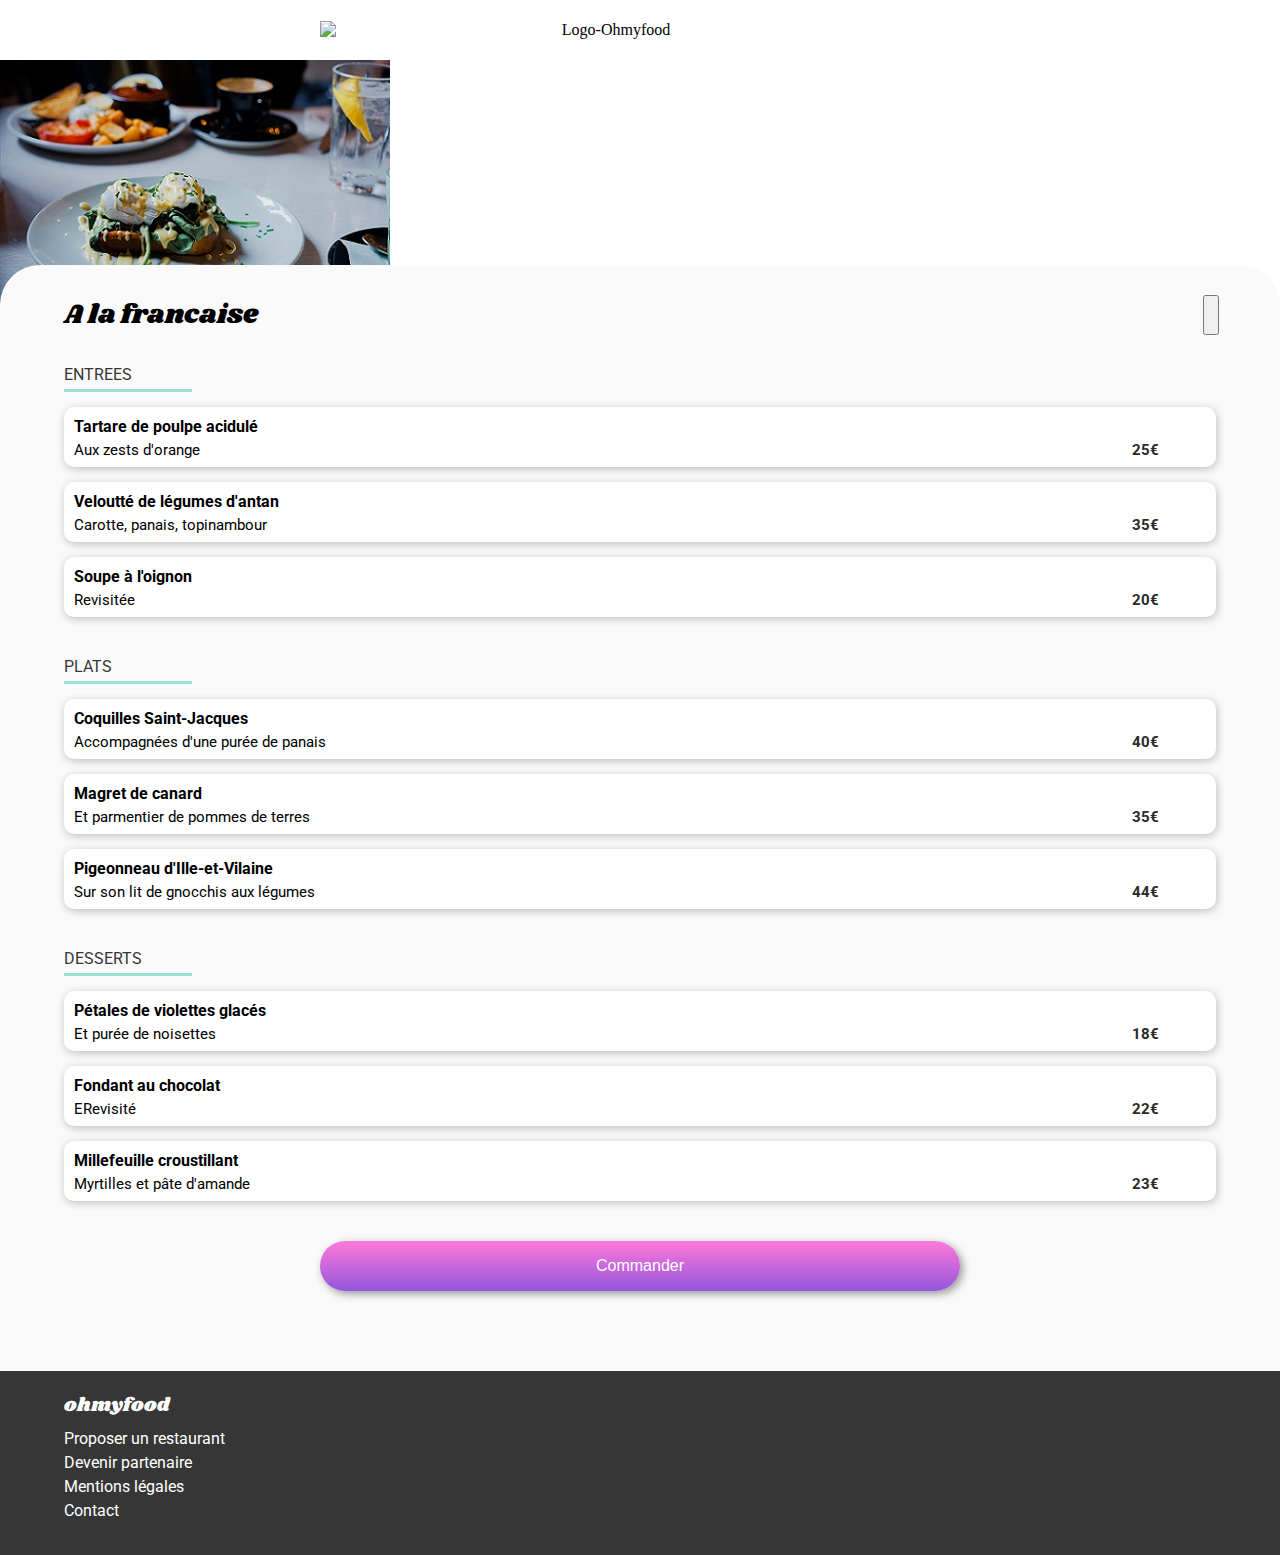
==== indexmenu1.html @ 22f4c3e4 "Fini Page menus manque animation et lien" ====
<!DOCTYPE html>
<html lang="fr">
<head>
    <meta charset="UTF-8">
    <meta name="viewport" content="width=device-width, initial-scale=1.0">
    <link rel="preconnect" href="https://fonts.gstatic.com">
    <link href="https://fonts.googleapis.com/css2?family=Roboto&family=Shrikhand&display=swap" rel="stylesheet">
    <link rel="stylesheet" href="stylemenu1.css">
    <script src="https://kit.fontawesome.com/89272632ee.js" crossorigin="anonymous"></script>
    <title>ohmyfood</title>
</head>

    <body>
        <div class="page_complete">
            <header>
                <div class="logo">
                    <i class="fas fa-arrow-left"></i>
                    <img src="images/logo/ohmyfood.png" alt="Logo-Ohmyfood">
                </div>
            </header>

            <main>
                <div class="backimg">
                    <div class="flex">
                        <h1>A la francaise</h1>
                        <button></button>
                    </div>
                </div>

                <div class="sectionmain">
                    <h2>ENTREES</h2>
                    <div class="entre">
                        <div class="content">
                            <h3>Tartare de poulpe acidulé</h3>
                            <div class="title">
                                <p>Aux zests d'orange</p>
                                <p>25€</p>
                            </div>
                        </div>

                        <div class="content">
                            <h3>Veloutté de légumes d'antan</h3>
                            <div class="title">
                                <p>Carotte, panais, topinambour</p>
                                <p>35€</p>
                            </div>
                        </div>

                        <div class="content">
                            <h3>Soupe à l'oignon</h3>
                            <div class="title">
                                <p>Revisitée</p>
                                <p>20€</p>
                            </div>
                        </div>
                    </div>

                    <h2>PLATS</h2>
                    <div class="plats">
                        <div class="content">
                            <h3>Coquilles Saint-Jacques</h3>
                            <div class="title">
                                <p>Accompagnées d'une purée de panais</p>
                                <p>40€</p>
                            </div>
                        </div>

                        <div class="content">
                            <h3>Magret de canard</h3>
                            <div class="title">
                                <p>Et parmentier de pommes de terres</p>
                                <p>35€</p>
                            </div>
                        </div>

                        <div class="content">
                            <h3>Pigeonneau d'Ille-et-Vilaine</h3>
                            <div class="title">
                                <p>Sur son lit de gnocchis aux légumes</p>
                                <p>44€</p>
                            </div>
                        </div>
                    </div>

                    <h2>DESSERTS</h2>
                    <div class="desserts">
                        <div class="content">
                            <h3>Pétales de violettes glacés</h3>
                            <div class="title">
                                <p>Et purée de noisettes</p>
                                <p>18€</p>
                            </div>
                        </div>

                        <div class="content">
                            <h3>Fondant au chocolat</h3>
                            <div class="title">
                                <p>ERevisité</p>
                                <p>22€</p>
                            </div>
                        </div>

                        <div class="content">
                            <h3>Millefeuille croustillant</h3>
                            <div class="title">
                                <p>Myrtilles et pâte d'amande</p>
                                <p>23€</p>
                            </div>
                        </div>
                    </div>
                    
                    <button class="button">Commander</button>
                </div>
            </main>

            <footer>
                <div class="foot">
                    <h2>ohmyfood</h2>
                    <p><i class="fas fa-utensils"></i>Proposer un restaurant</p>
                    <p><i class="fas fa-hands-helping"></i>Devenir partenaire</p>
                    <p>Mentions légales</p>
                    <p>Contact</p>
                </div>
            </footer>
        </div>
    </body>
</html>
---- stylemenu1.css ----
/*! minireset.css v0.0.6 | MIT License | github.com/jgthms/minireset.css */
html, body, p, ol, ul, li, dl, dt, dd, blockquote, figure, fieldset, legend, textarea, pre, iframe, hr, h1, h2, h3, h4, h5, h6 {
  margin: 0;
  padding: 0;
}

h1, h2, h3, h4, h5, h6 {
  font-size: 100%;
  font-weight: normal;
}

ul {
  list-style: none;
}

button, input, select, textarea {
  margin: 0;
}

html {
  box-sizing: border-box;
}

*, *::before, *::after {
  box-sizing: inherit;
}

img, video {
  height: auto;
  max-width: 100%;
}

iframe {
  border: 0;
}

table {
  border-collapse: collapse;
  border-spacing: 0;
}

td, th {
  padding: 0;
}

td:not([align]), th:not([align]) {
  text-align: left;
}

.page_complete {
  width: 100%;
  margin: auto;
}

body p, h2, h3 {
  font-family: "Roboto", sans-serif;
}

/* HEADER */
header .logo {
  width: 100%;
  text-align: center;
  display: flex;
  align-items: center;
  height: 60px;
}

header img {
  width: 45%;
}

header i {
  width: 20%;
}

header .fa-arrow-left {
  display: flex;
  margin-left: 5%;
  color: #363636;
  font-size: 1.2em;
}

/* MAIN */
main .backimg {
  background-image: url("images/restaurants/restaurantmenu1/restaurant1.jpg");
  background-repeat: no-repeat;
  height: 305px;
  position: relative;
}

main .backimg .flex h1 {
  font-size: 1.7em;
  font-family: "Shrikhand", cursive;
}

main .flex {
  display: flex;
  justify-content: space-between;
  padding-top: 30px;
  position: absolute;
  bottom: 0px;
  width: 100%;
  background: #fafafa;
  border-radius: 40px 40px 0 0;
  padding-left: 5%;
  padding-bottom: 30px;
}

main .flex button {
  margin-right: 5%;
}

main .sectionmain {
  background: #fafafa;
  width: 100%;
}

main .sectionmain h1 {
  margin-left: 5%;
}

main .sectionmain h2 {
  margin-left: 5%;
  border-bottom: 3px solid #99E2D0;
  color: #363636;
  margin-bottom: 15px;
  padding-bottom: 5px;
  width: 10%;
  font-size: 1em;
}

main .sectionmain .entre {
  margin-bottom: 40px;
}

main .sectionmain .plats {
  margin-bottom: 40px;
}

main .content h3 {
  font-weight: bold;
  padding-top: 10px;
  padding-left: 10px;
  font-size: 1em;
}

main .content p:last-of-type {
  color: #2b2b2b;
  font-weight: bold;
  margin-right: 5%;
}

main .content {
  background: white;
  border-radius: 10px;
  width: 90%;
  margin-left: 5%;
  margin-bottom: 15px;
  box-shadow: 1px 2px 8px #bdbdbd;
  height: 60px;
}

main .title {
  display: flex;
  justify-content: space-between;
  padding-left: 10px;
  padding-top: 5px;
  font-size: 0.95em;
}

main .sectionmain .button {
  font-size: 1em;
  height: 50px;
  width: 50%;
  border: none;
  border-radius: 30px;
  background: linear-gradient(#FF79DA, #9356DC);
  color: white;
  box-shadow: 3px 3px 8px #999999;
  margin-left: 25%;
  margin-top: 25px;
  margin-bottom: 80px;
}

/* FOOTER */
footer .foot {
  background: #363636;
  padding-left: 5%;
  color: white;
  padding-bottom: 30px;
  padding-top: 20px;
}

footer .foot h2 {
  font-family: "Shrikhand", cursive;
  font-size: 1.2em;
  padding-bottom: 10px;
}

footer i {
  width: 22px;
  font-size: 0.9em;
}

footer p {
  padding-bottom: 5px;
  font-size: 1em;
}

/*# sourceMappingURL=stylemenu1.css.map */
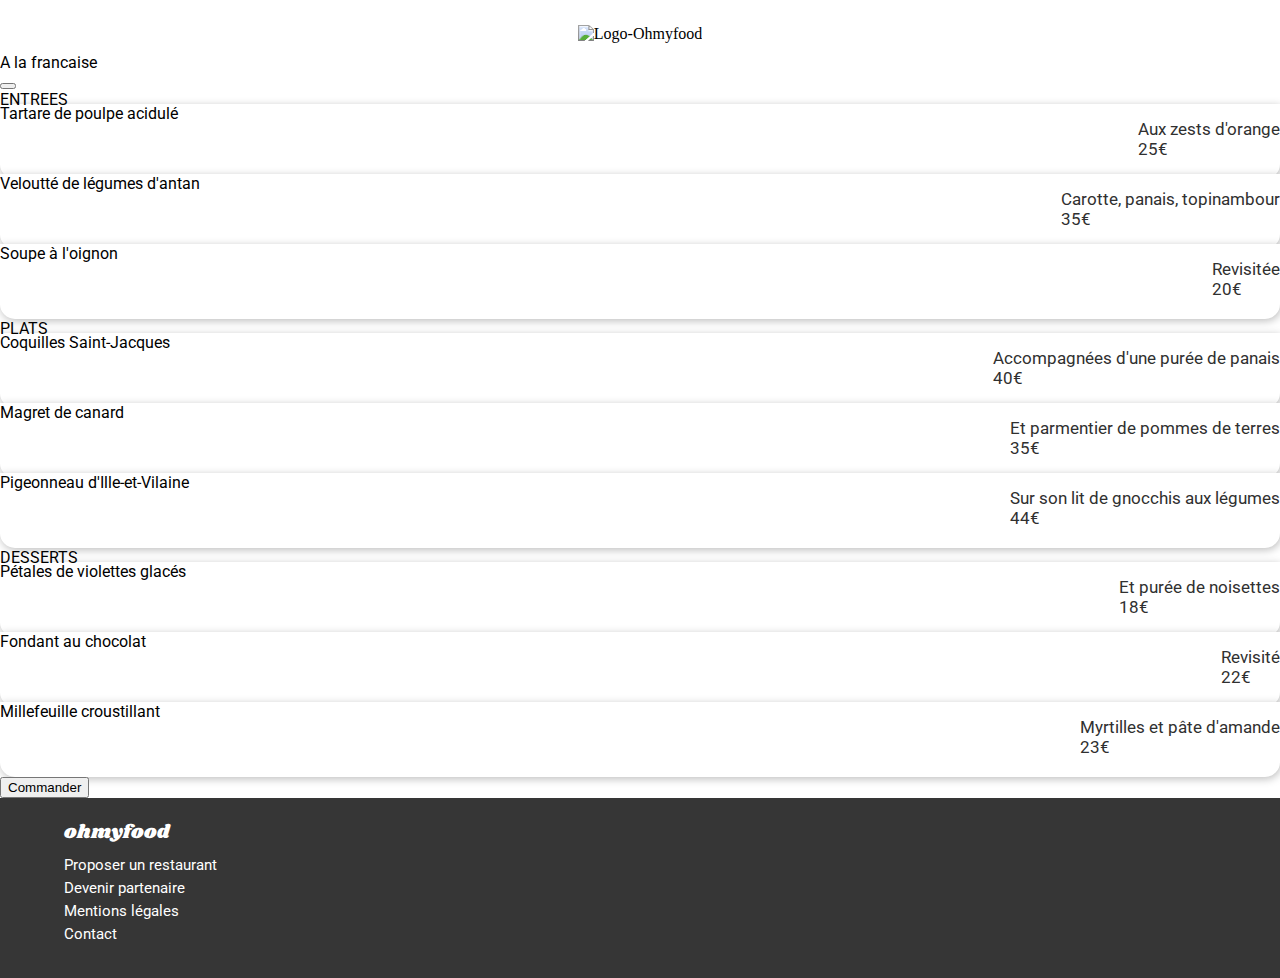
==== commit a3ca48a9: "Footer remise en place sur footmenu" ====
--- a/indexmenu1.html
+++ b/indexmenu1.html
@@ -5,7 +5,7 @@
     <meta name="viewport" content="width=device-width, initial-scale=1.0">
     <link rel="preconnect" href="https://fonts.gstatic.com">
     <link href="https://fonts.googleapis.com/css2?family=Roboto&family=Shrikhand&display=swap" rel="stylesheet">
-    <link rel="stylesheet" href="stylemenu1.css">
+    <link rel="stylesheet" href="style.css">
     <script src="https://kit.fontawesome.com/89272632ee.js" crossorigin="anonymous"></script>
     <title>ohmyfood</title>
 </head>
@@ -14,20 +14,20 @@
         <div class="page_complete">
             <header>
                 <div class="logo">
-                    <i class="fas fa-arrow-left"></i>
+                    <a href="index.html"><i class="fas fa-arrow-left"></i></a>
                     <img src="images/logo/ohmyfood.png" alt="Logo-Ohmyfood">
                 </div>
             </header>
 
-            <main>
-                <div class="backimg">
+            <main class="menu">
+                <div class="backimg menu1">
                     <div class="flex">
                         <h1>A la francaise</h1>
                         <button></button>
                     </div>
                 </div>
 
-                <div class="sectionmain">
+                <div>
                     <h2>ENTREES</h2>
                     <div class="entre">
                         <div class="content">
@@ -95,7 +95,7 @@
                         <div class="content">
                             <h3>Fondant au chocolat</h3>
                             <div class="title">
-                                <p>ERevisité</p>
+                                <p>Revisité</p>
                                 <p>22€</p>
                             </div>
                         </div>
@@ -116,10 +116,10 @@
             <footer>
                 <div class="foot">
                     <h2>ohmyfood</h2>
-                    <p><i class="fas fa-utensils"></i>Proposer un restaurant</p>
-                    <p><i class="fas fa-hands-helping"></i>Devenir partenaire</p>
-                    <p>Mentions légales</p>
-                    <p>Contact</p>
+                    <a><i class="fas fa-utensils"></i>Proposer un restaurant</a>
+                    <a><i class="fas fa-hands-helping"></i>Devenir partenaire</a>
+                    <a>Mentions légales</a>
+                    <a href="mailto:service-client@gmail.com">Contact</a>
                 </div>
             </footer>
         </div>
--- a/style.css
+++ b/style.css
@@ -0,0 +1,299 @@
+/*! minireset.css v0.0.6 | MIT License | github.com/jgthms/minireset.css */
+html, body, p, ol, ul, li, dl, dt, dd, blockquote, figure, fieldset, legend, textarea, pre, iframe, hr, h1, h2, h3, h4, h5, h6 {
+  margin: 0;
+  padding: 0;
+}
+
+h1, h2, h3, h4, h5, h6 {
+  font-size: 100%;
+  font-weight: normal;
+}
+
+ul {
+  list-style: none;
+}
+
+button, input, select, textarea {
+  margin: 0;
+}
+
+html {
+  box-sizing: border-box;
+}
+
+*, *::before, *::after {
+  box-sizing: inherit;
+}
+
+img, video {
+  height: auto;
+  max-width: 100%;
+}
+
+iframe {
+  border: 0;
+}
+
+table {
+  border-collapse: collapse;
+  border-spacing: 0;
+}
+
+td, th {
+  padding: 0;
+}
+
+td:not([align]), th:not([align]) {
+  text-align: left;
+}
+
+.page_complete {
+  width: 100%;
+  margin: auto;
+}
+
+body h1, h2, h3, p, a, .cercle {
+  font-family: "Roboto", sans-serif;
+}
+
+/* HEADER */
+header .logo {
+  width: 100%;
+  text-align: center;
+}
+header .logo img {
+  width: 45%;
+  padding-top: 25px;
+  padding-bottom: 10px;
+}
+
+header .localisation {
+  display: flex;
+  background: #e8e8e8;
+  padding-top: 12px;
+  padding-bottom: 10px;
+  box-shadow: 0px -1px 4px #bdbdbd;
+  color: #2b2b2b;
+  font-size: 1em;
+  padding-left: 27%;
+  font-weight: bold;
+}
+
+header .fa-map-marker-alt {
+  margin-right: 15px;
+}
+
+header .reserv {
+  height: auto;
+  text-align: center;
+  padding-top: 30px;
+  background: #f5f5f5;
+}
+header .reserv h2 {
+  margin-bottom: 10px;
+  font-size: 1.5em;
+  font-weight: bold;
+  width: 70%;
+  margin-left: 15%;
+}
+header .reserv p {
+  margin-bottom: 30px;
+  font-size: 1.2em;
+  color: #4f4f4f;
+}
+header .reserv button {
+  font-size: 1em;
+  height: 50px;
+  width: 60%;
+  border: none;
+  border-radius: 30px;
+  background: linear-gradient(#FF79DA, #9356DC);
+  color: white;
+  box-shadow: 3px 3px 8px #999999;
+  margin-bottom: 50px;
+}
+
+header .reserv button:hover {
+  box-shadow: 4px 4px 8px #212121;
+  background: linear-gradient(rgba(255, 121, 218, 0.9), rgba(147, 86, 220, 0.9));
+}
+
+/* MAIN SECTIONHEAD */
+main .sectionhead {
+  height: 380px;
+  margin-top: 40px;
+  display: flex;
+  flex-direction: column;
+}
+main .sectionhead h3 {
+  margin-left: 5%;
+  font-size: 1.5em;
+  font-weight: bold;
+  margin-bottom: 30px;
+}
+main .sectionhead .button {
+  display: flex;
+  height: 70px;
+  width: 90%;
+  margin-left: 5%;
+  margin-bottom: 25px;
+  border-radius: 20px;
+  font-weight: bold;
+  background: #f5f5f5;
+  box-shadow: 2px 2px 8px #bdbdbd;
+  align-items: center;
+  position: relative;
+}
+main .sectionhead .cercle {
+  background: #9356dc;
+  height: 25px;
+  width: 25px;
+  border-radius: 100px;
+  display: flex;
+  justify-content: center;
+  align-items: center;
+  color: #fff;
+  font-weight: normal;
+  font-size: 0.9em;
+  position: absolute;
+  left: -12px;
+}
+
+main .sectionhead .button:hover {
+  background-color: #f5daf3;
+  color: #9356dc;
+}
+main .sectionhead .button:hover .para p {
+  color: black;
+}
+
+main .sectionhead .active {
+  background-color: #f5daf3;
+  color: #9356dc;
+}
+main .sectionhead .active .para p {
+  color: black;
+}
+
+main .sectionhead .fa-mobile-alt {
+  margin-right: 26px;
+  font-size: 1.2em;
+  margin-left: 30px;
+}
+
+main .sectionhead .fa-list-ul {
+  margin-right: 19px;
+  font-size: 1.1em;
+  margin-left: 30px;
+}
+
+main .sectionhead .fa-store {
+  margin-right: 19px;
+  font-size: 1em;
+  margin-left: 30px;
+}
+
+/* MAIN RESTAURANTS */
+main .new {
+  background: #99E2D0;
+  width: 25%;
+  height: 12%;
+  text-align: center;
+  padding-top: 6px;
+  position: absolute;
+  top: 0;
+  right: 0;
+  margin-top: 12px;
+  margin-right: 12px;
+  border-radius: 3px;
+}
+main .new p {
+  color: #288051;
+  font-weight: bold;
+  font-size: 0.9em;
+}
+
+main .restaurants {
+  background: #f2f2f2;
+  padding-bottom: 40px;
+  height: auto;
+}
+main .restaurants h2 {
+  font-size: 1.5em;
+  font-weight: bold;
+  padding-top: 45px;
+  margin-bottom: 20px;
+  margin-left: 5%;
+}
+
+main .restaurant {
+  width: 90%;
+  margin-left: 5%;
+  margin-bottom: 20px;
+  position: relative;
+}
+main .restaurant a {
+  text-decoration: none;
+  color: inherit;
+}
+main .restaurant img {
+  border-radius: 15px 15px 0 0;
+}
+
+main .content {
+  display: flex;
+  background: white;
+  height: 75px;
+  justify-content: space-between;
+  border-radius: 0 0 15px 15px;
+  margin-top: -5px;
+  box-shadow: 1px 2px 8px #bdbdbd;
+}
+main .content button {
+  margin-right: 20px;
+}
+
+main .title {
+  margin-left: 15px;
+  padding-top: 15px;
+}
+main .title h3 {
+  font-weight: bold;
+  font-size: 1.1em;
+  padding-bottom: 5px;
+}
+main .title p {
+  font-size: 1.05em;
+  color: #303030;
+}
+
+/* FOOTER */
+footer .foot {
+  background: #363636;
+  padding-left: 5%;
+  color: white;
+  padding-bottom: 30px;
+  padding-top: 20px;
+  display: flex;
+  flex-direction: column;
+}
+footer .foot h2 {
+  font-family: "Shrikhand", cursive;
+  font-size: 1.2em;
+  padding-bottom: 10px;
+}
+footer .foot a:last-of-type {
+  color: white;
+  text-decoration: none;
+}
+
+footer a {
+  padding-bottom: 5px;
+  font-size: 0.95em;
+}
+footer a i {
+  width: 22px;
+  font-size: 0.9em;
+}
+
+/*# sourceMappingURL=style.css.map */
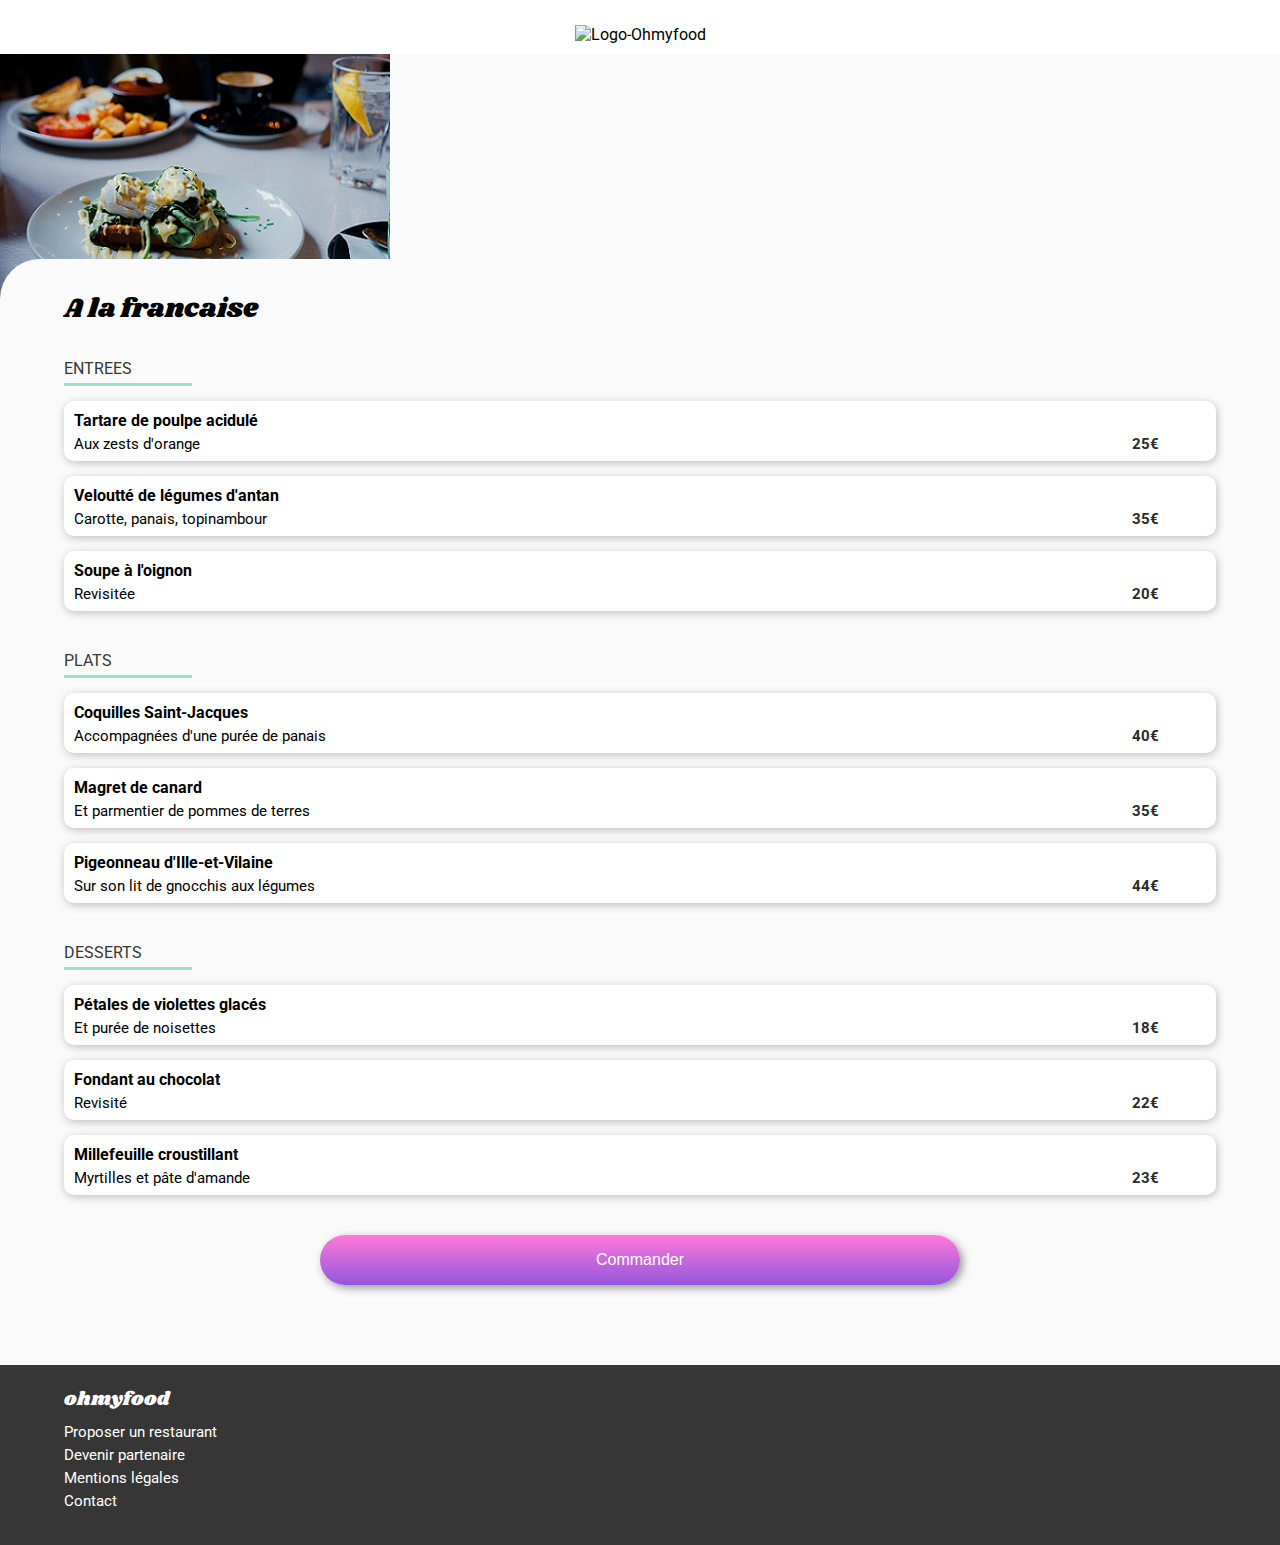
==== commit 16541d2f: "Ajout et placement du couer voir pr animation" ====
--- a/indexmenu1.html
+++ b/indexmenu1.html
@@ -23,7 +23,7 @@
                 <div class="backimg menu1">
                     <div class="flex">
                         <h1>A la francaise</h1>
-                        <button></button>
+                        <div class="coeur"><i class="far fa-heart"></i></div>
                     </div>
                 </div>
 
--- a/style.css
+++ b/style.css
@@ -47,16 +47,156 @@
   text-align: left;
 }
 
+body {
+  font-family: "Roboto", sans-serif;
+}
+
 .page_complete {
   width: 100%;
   margin: auto;
 }
 
-body h1, h2, h3, p, a, .cercle {
-  font-family: "Roboto", sans-serif;
+.loader {
+  position: fixed;
+  top: 0;
+  left: 0;
+  width: 100%;
+  height: 100%;
+  background-color: white;
+  z-index: 10;
+  animation: loader 3s forwards;
+}
+@keyframes loader {
+  0% {
+    visibility: visible;
+  }
+  100% {
+    visibility: hidden;
+  }
+}
+.loader .circle-50 {
+  border-top: 10px solid #9356DC;
+  border-bottom: 10px solid #FF79DA;
+  border-left: 10px solid #99E2D0;
+  border-right: 10px solid #99E2D0;
+  width: 50px;
+  height: 50px;
+  border-radius: 50%;
+  animation: spin 1s linear infinite;
+  margin: auto;
+  position: absolute;
+  top: 0;
+  bottom: 0;
+  right: 0;
+  left: 0;
+}
+.loader .circle-90 {
+  border-top: 10px solid #9356DC;
+  border-bottom: 10px solid #FF79DA;
+  border-left: 10px solid #99E2D0;
+  border-right: 10px solid #99E2D0;
+  width: 90px;
+  height: 90px;
+  border-radius: 50%;
+  animation: spin 1.5s linear infinite;
+  margin: auto;
+  position: absolute;
+  top: 0;
+  bottom: 0;
+  right: 0;
+  left: 0;
+}
+.loader .circle-130 {
+  border-top: 10px solid #9356DC;
+  border-bottom: 10px solid #FF79DA;
+  border-left: 10px solid #99E2D0;
+  border-right: 10px solid #99E2D0;
+  width: 130px;
+  height: 130px;
+  border-radius: 50%;
+  animation: spin 2s linear infinite;
+  margin: auto;
+  position: absolute;
+  top: 0;
+  bottom: 0;
+  right: 0;
+  left: 0;
+}
+@keyframes spin {
+  0% {
+    transform: rotate(0deg);
+  }
+  100% {
+    transform: rotate(360deg);
+  }
+}
+.loader .chargement {
+  width: 210px;
+  height: 0px;
+  padding-top: 180px;
+  margin: auto;
+  position: absolute;
+  top: 0;
+  bottom: 0;
+  right: 0;
+  left: 0;
+}
+.loader .lettre {
+  font-size: 25px;
+  color: #FF79DA;
+  -webkit-animation: flash 1.2s linear infinite;
+  -o-animation: flash 1.2s linear infinite;
+  animation: flash 1.2s linear infinite;
+}
+@keyframes flash {
+  0% {
+    color: #9356DC;
+    text-shadow: 0 0 7px #9356DC;
+  }
+  90% {
+    color: #FF79DA;
+    text-shadow: none;
+  }
+  100% {
+    color: #9356DC;
+    text-shadow: 0 0 7 #9356DC;
+  }
+}
+.loader .lettre:nth-child(1) {
+  animation-delay: 100ms;
+}
+.loader .lettre:nth-child(2) {
+  animation-delay: 200ms;
+}
+.loader .lettre:nth-child(3) {
+  animation-delay: 300ms;
+}
+.loader .lettre:nth-child(4) {
+  animation-delay: 400ms;
+}
+.loader .lettre:nth-child(5) {
+  animation-delay: 500ms;
+}
+.loader .lettre:nth-child(6) {
+  animation-delay: 600ms;
+}
+.loader .lettre:nth-child(7) {
+  animation-delay: 700ms;
+}
+.loader .lettre:nth-child(8) {
+  animation-delay: 800ms;
+}
+.loader .lettre:nth-child(9) {
+  animation-delay: 900ms;
+}
+.loader .lettre:nth-child(10) {
+  animation-delay: 1000ms;
 }
 
 /* HEADER */
+header {
+  position: relative;
+}
 header .logo {
   width: 100%;
   text-align: center;
@@ -66,7 +206,13 @@
   padding-top: 25px;
   padding-bottom: 10px;
 }
-
+header a {
+  position: absolute;
+  left: 5%;
+  top: 25px;
+  color: #363636;
+  font-size: 1.2em;
+}
 header .localisation {
   display: flex;
   background: #e8e8e8;
@@ -112,13 +258,11 @@
   box-shadow: 3px 3px 8px #999999;
   margin-bottom: 50px;
 }
-
 header .reserv button:hover {
   box-shadow: 4px 4px 8px #212121;
   background: linear-gradient(rgba(255, 121, 218, 0.9), rgba(147, 86, 220, 0.9));
 }
 
-/* MAIN SECTIONHEAD */
 main .sectionhead {
   height: 380px;
   margin-top: 40px;
@@ -194,25 +338,6 @@
 }
 
 /* MAIN RESTAURANTS */
-main .new {
-  background: #99E2D0;
-  width: 25%;
-  height: 12%;
-  text-align: center;
-  padding-top: 6px;
-  position: absolute;
-  top: 0;
-  right: 0;
-  margin-top: 12px;
-  margin-right: 12px;
-  border-radius: 3px;
-}
-main .new p {
-  color: #288051;
-  font-weight: bold;
-  font-size: 0.9em;
-}
-
 main .restaurants {
   background: #f2f2f2;
   padding-bottom: 40px;
@@ -239,8 +364,7 @@
 main .restaurant img {
   border-radius: 15px 15px 0 0;
 }
-
-main .content {
+main .restaurant .content {
   display: flex;
   background: white;
   height: 75px;
@@ -249,22 +373,141 @@
   margin-top: -5px;
   box-shadow: 1px 2px 8px #bdbdbd;
 }
-main .content button {
-  margin-right: 20px;
-}
-
-main .title {
+main .restaurant .content .coeur {
+  margin-top: 5px;
+  margin-right: 30px;
+  font-size: 1.6em;
+  margin-top: 20px;
+}
+main .restaurant .content .title {
   margin-left: 15px;
   padding-top: 15px;
 }
-main .title h3 {
+main .restaurant .content .title h3 {
   font-weight: bold;
   font-size: 1.1em;
   padding-bottom: 5px;
 }
-main .title p {
+main .restaurant .content .title p {
   font-size: 1.05em;
   color: #303030;
+}
+main .restaurant .new {
+  background: #99E2D0;
+  width: 25%;
+  height: 12%;
+  text-align: center;
+  padding-top: 6px;
+  position: absolute;
+  top: 0;
+  right: 0;
+  margin-top: 12px;
+  margin-right: 12px;
+  border-radius: 3px;
+}
+main .restaurant .new p {
+  color: #288051;
+  font-weight: bold;
+  font-size: 0.9em;
+}
+
+/* MENU */
+.menu {
+  background: #fafafa;
+}
+.menu .backimg {
+  background-repeat: no-repeat;
+  height: 305px;
+  position: relative;
+}
+.menu .backimg.menu1 {
+  background-image: url("images/restaurants/restaurantmenu1/restaurant1.jpg");
+}
+.menu .backimg.menu2 {
+  background-image: url("images/restaurants/restaurantmenu2/restaurant1.jpg");
+}
+.menu .backimg.menu3 {
+  background-image: url("images/restaurants/restaurantmenu3/restaurant1.jpg");
+}
+.menu .backimg.menu4 {
+  background-image: url("images/restaurants/restaurantmenu4/restaurant1.jpg");
+}
+.menu .backimg .flex {
+  display: flex;
+  justify-content: space-between;
+  padding-top: 30px;
+  position: absolute;
+  bottom: 0px;
+  width: 100%;
+  background: #fafafa;
+  border-radius: 40px 40px 0 0;
+  padding-left: 5%;
+  padding-bottom: 30px;
+}
+.menu .backimg h1 {
+  font-size: 1.7em;
+  font-family: "Shrikhand", cursive;
+}
+.menu .backimg .coeur {
+  margin-top: 5px;
+  margin-right: 30px;
+  font-size: 1.6em;
+}
+.menu h2 {
+  margin-left: 5%;
+  border-bottom: 3px solid #99E2D0;
+  color: #363636;
+  margin-bottom: 15px;
+  padding-bottom: 5px;
+  width: 10%;
+  font-size: 1em;
+}
+.menu .entre, .menu .plats {
+  margin-bottom: 40px;
+}
+.menu .button {
+  font-size: 1em;
+  height: 50px;
+  width: 50%;
+  border: none;
+  border-radius: 30px;
+  background: linear-gradient(#FF79DA, #9356DC);
+  color: white;
+  box-shadow: 3px 3px 8px #999999;
+  margin-left: 25%;
+  margin-top: 25px;
+  margin-bottom: 80px;
+}
+.menu .button:hover {
+  box-shadow: 4px 4px 8px #212121;
+  background: linear-gradient(rgba(255, 121, 218, 0.9), rgba(147, 86, 220, 0.9));
+}
+.menu .content {
+  background: white;
+  border-radius: 10px;
+  width: 90%;
+  margin-left: 5%;
+  margin-bottom: 15px;
+  box-shadow: 1px 2px 8px #bdbdbd;
+  height: 60px;
+}
+.menu .content h3 {
+  font-weight: bold;
+  padding-top: 10px;
+  padding-left: 10px;
+  font-size: 1em;
+}
+.menu .content .title {
+  display: flex;
+  justify-content: space-between;
+  padding-left: 10px;
+  padding-top: 5px;
+  font-size: 0.95em;
+}
+.menu .content p:last-of-type {
+  color: #2b2b2b;
+  font-weight: bold;
+  margin-right: 5%;
 }
 
 /* FOOTER */
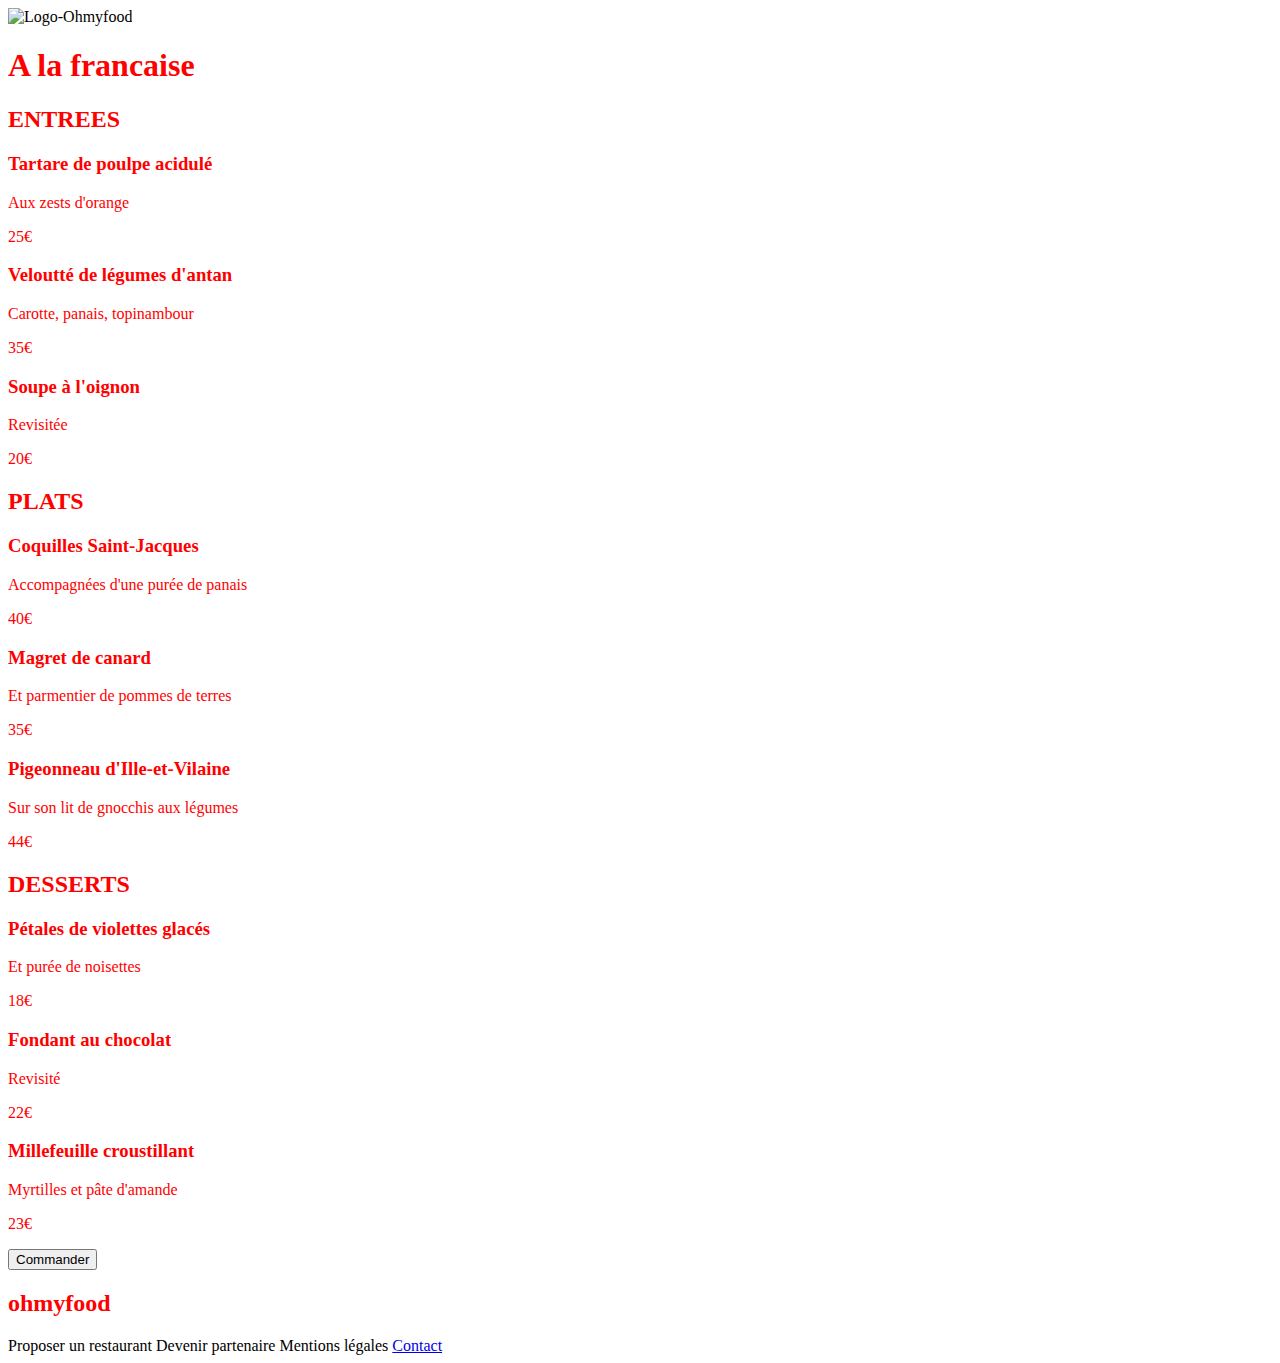
==== commit d2d90dab: "Pret pr responsiv desktop" ====
--- a/indexmenu1.html
+++ b/indexmenu1.html
@@ -5,7 +5,8 @@
     <meta name="viewport" content="width=device-width, initial-scale=1.0">
     <link rel="preconnect" href="https://fonts.gstatic.com">
     <link href="https://fonts.googleapis.com/css2?family=Roboto&family=Shrikhand&display=swap" rel="stylesheet">
-    <link rel="stylesheet" href="style.css">
+    <link rel="stylesheet" media="all and (max-width: 767px)" href="style.css">
+    <link rel="stylesheet" media="all and (min-width: 768px)" href="styledesktop.css" />
     <script src="https://kit.fontawesome.com/89272632ee.js" crossorigin="anonymous"></script>
     <title>ohmyfood</title>
 </head>
@@ -29,82 +30,111 @@
 
                 <div>
                     <h2>ENTREES</h2>
-                    <div class="entre">
-                        <div class="content">
-                            <h3>Tartare de poulpe acidulé</h3>
-                            <div class="title">
-                                <p>Aux zests d'orange</p>
-                                <p>25€</p>
+                    <div class="for">
+                        <div class="entre">
+                            <div class="content anim">
+                                <div class="flex-grow-1">
+                                    <h3>Tartare de poulpe acidulé</h3>
+                                    <div class="title">
+                                        <p>Aux zests d'orange</p>
+                                        <p>25€</p>
+                                    </div>
+                                </div>
+                                <div class="check"><i class="fas fa-check-circle"></i></div>
+                            </div>
+
+                            <div class="content anim">
+                                <div class="flex-grow-1">
+                                    <h3>Veloutté de légumes d'antan</h3>
+                                    <div class="title">
+                                        <p>Carotte, panais, topinambour</p>
+                                        <p>35€</p>
+                                    </div>
+                                </div>
+                                <div class="check"><i class="fas fa-check-circle"></i></div>
+                            </div>
+
+                            <div class="content anim">
+                                <div class="flex-grow-1">
+                                    <h3>Soupe à l'oignon</h3>
+                                    <div class="title">
+                                        <p>Revisitée</p>
+                                        <p>20€</p>
+                                    </div>
+                                </div>
+                                <div class="check"><i class="fas fa-check-circle"></i></div>
                             </div>
                         </div>
 
-                        <div class="content">
-                            <h3>Veloutté de légumes d'antan</h3>
-                            <div class="title">
-                                <p>Carotte, panais, topinambour</p>
-                                <p>35€</p>
+                        <h2>PLATS</h2>
+                        <div class="plats">
+                            <div class="content anim">
+                                <div class="flex-grow-1">
+                                    <h3>Coquilles Saint-Jacques</h3>
+                                    <div class="title">
+                                        <p>Accompagnées d'une purée de panais</p>
+                                        <p>40€</p>
+                                    </div>
+                                </div>
+                                <div class="check"><i class="fas fa-check-circle"></i></div>
+                            </div>
+
+                            <div class="content anim">
+                                <div class="flex-grow-1">
+                                    <h3>Magret de canard</h3>
+                                    <div class="title">
+                                        <p>Et parmentier de pommes de terres</p>
+                                        <p>35€</p>
+                                    </div>
+                                </div>
+                                <div class="check"><i class="fas fa-check-circle"></i></div>
+                            </div>
+
+                            <div class="content anim">
+                                <div class="flex-grow-1">
+                                    <h3>Pigeonneau d'Ille-et-Vilaine</h3>
+                                    <div class="title">
+                                        <p>Sur son lit de gnocchis aux légumes</p>
+                                        <p>44€</p>
+                                    </div>
+                                </div>
+                                <div class="check"><i class="fas fa-check-circle"></i></div>
                             </div>
                         </div>
 
-                        <div class="content">
-                            <h3>Soupe à l'oignon</h3>
-                            <div class="title">
-                                <p>Revisitée</p>
-                                <p>20€</p>
+                        <h2>DESSERTS</h2>
+                        <div class="desserts">
+                            <div class="content anim">
+                                <div class="flex-grow-1">
+                                    <h3>Pétales de violettes glacés</h3>
+                                    <div class="title">
+                                        <p>Et purée de noisettes</p>
+                                        <p>18€</p>
+                                    </div>
+                                </div>
+                                <div class="check"><i class="fas fa-check-circle"></i></div>
                             </div>
-                        </div>
-                    </div>
 
-                    <h2>PLATS</h2>
-                    <div class="plats">
-                        <div class="content">
-                            <h3>Coquilles Saint-Jacques</h3>
-                            <div class="title">
-                                <p>Accompagnées d'une purée de panais</p>
-                                <p>40€</p>
+                            <div class="content anim">
+                                <div class="flex-grow-1">
+                                    <h3>Fondant au chocolat</h3>
+                                    <div class="title">
+                                        <p>Revisité</p>
+                                        <p>22€</p>
+                                    </div>
+                                </div>
+                                <div class="check"><i class="fas fa-check-circle"></i></div>
                             </div>
-                        </div>
 
-                        <div class="content">
-                            <h3>Magret de canard</h3>
-                            <div class="title">
-                                <p>Et parmentier de pommes de terres</p>
-                                <p>35€</p>
-                            </div>
-                        </div>
-
-                        <div class="content">
-                            <h3>Pigeonneau d'Ille-et-Vilaine</h3>
-                            <div class="title">
-                                <p>Sur son lit de gnocchis aux légumes</p>
-                                <p>44€</p>
-                            </div>
-                        </div>
-                    </div>
-
-                    <h2>DESSERTS</h2>
-                    <div class="desserts">
-                        <div class="content">
-                            <h3>Pétales de violettes glacés</h3>
-                            <div class="title">
-                                <p>Et purée de noisettes</p>
-                                <p>18€</p>
-                            </div>
-                        </div>
-
-                        <div class="content">
-                            <h3>Fondant au chocolat</h3>
-                            <div class="title">
-                                <p>Revisité</p>
-                                <p>22€</p>
-                            </div>
-                        </div>
-
-                        <div class="content">
-                            <h3>Millefeuille croustillant</h3>
-                            <div class="title">
-                                <p>Myrtilles et pâte d'amande</p>
-                                <p>23€</p>
+                            <div class="content anim">
+                                <div class="flex-grow-1">
+                                    <h3>Millefeuille croustillant</h3>
+                                    <div class="title">
+                                        <p>Myrtilles et pâte d'amande</p>
+                                        <p>23€</p>
+                                    </div>
+                                </div>
+                                <div class="check"><i class="fas fa-check-circle"></i></div>
                             </div>
                         </div>
                     </div>
--- a/style.css
+++ b/style.css
@@ -159,7 +159,7 @@
   }
   100% {
     color: #9356DC;
-    text-shadow: 0 0 7 #9356DC;
+    text-shadow: 0 0 7px #9356DC;
   }
 }
 .loader .lettre:nth-child(1) {
@@ -379,6 +379,12 @@
   font-size: 1.6em;
   margin-top: 20px;
 }
+main .restaurant .content .fa-heart:active::before {
+  color: rgba(147, 86, 220, 0.9);
+  font-weight: bold;
+  cursor: pointer;
+  transition: color 0.3s ease-out;
+}
 main .restaurant .content .title {
   margin-left: 15px;
   padding-top: 15px;
@@ -452,6 +458,12 @@
   margin-top: 5px;
   margin-right: 30px;
   font-size: 1.6em;
+}
+.menu .backimg .fa-heart:active::before {
+  color: rgba(147, 86, 220, 0.9);
+  font-weight: bold;
+  cursor: pointer;
+  transition: color 0.3s ease-out;
 }
 .menu h2 {
   margin-left: 5%;
@@ -462,8 +474,41 @@
   width: 10%;
   font-size: 1em;
 }
-.menu .entre, .menu .plats {
+.menu .entre {
   margin-bottom: 40px;
+}
+.menu .entre .animplus {
+  animation-delay: 0.55s;
+}
+.menu .plats {
+  margin-bottom: 40px;
+}
+.menu .for .anim:nth-child(1) {
+  animation-delay: 200ms;
+}
+.menu .for .anim:nth-child(2) {
+  animation-delay: 400ms;
+}
+.menu .for .anim:nth-child(3) {
+  animation-delay: 600ms;
+}
+.menu .for .anim:nth-child(4) {
+  animation-delay: 800ms;
+}
+.menu .for .anim:nth-child(5) {
+  animation-delay: 1000ms;
+}
+.menu .for .anim:nth-child(6) {
+  animation-delay: 1200ms;
+}
+.menu .for .anim:nth-child(7) {
+  animation-delay: 1400ms;
+}
+.menu .for .anim:nth-child(8) {
+  animation-delay: 1600ms;
+}
+.menu .for .anim:nth-child(9) {
+  animation-delay: 1800ms;
 }
 .menu .button {
   font-size: 1em;
@@ -483,6 +528,7 @@
   background: linear-gradient(rgba(255, 121, 218, 0.9), rgba(147, 86, 220, 0.9));
 }
 .menu .content {
+  display: flex;
   background: white;
   border-radius: 10px;
   width: 90%;
@@ -490,12 +536,52 @@
   margin-bottom: 15px;
   box-shadow: 1px 2px 8px #bdbdbd;
   height: 60px;
+  animation-duration: 3s;
+  animation-fill-mode: forwards;
+  animation-name: anim;
+  opacity: 0;
+  cursor: pointer;
+}
+@keyframes anim {
+  0% {
+    transform: translateY(-10px);
+    opacity: 0;
+  }
+  100% {
+    transform: translateY(0);
+    opacity: 1;
+  }
+}
+.menu .content .flex-grow-1 {
+  flex-grow: 1;
 }
 .menu .content h3 {
   font-weight: bold;
   padding-top: 10px;
   padding-left: 10px;
   font-size: 1em;
+}
+.menu .content .check {
+  background: #99E2D0;
+  height: 100%;
+  width: 0;
+  border-radius: 0 10px 10px 0;
+  overflow: hidden;
+  transition: width 0.5s;
+  display: flex;
+  justify-content: center;
+  align-items: center;
+}
+.menu .content .check i {
+  transition: transform 0.5s;
+  color: white;
+  font-size: 1.4em;
+}
+.menu .content:active .check {
+  width: 55px;
+}
+.menu .content:active .check i {
+  transform: rotateZ(360deg);
 }
 .menu .content .title {
   display: flex;
@@ -503,6 +589,11 @@
   padding-left: 10px;
   padding-top: 5px;
   font-size: 0.95em;
+}
+.menu .content p:first-child {
+  overflow: hidden;
+  text-overflow: ellipsis;
+  white-space: nowrap;
 }
 .menu .content p:last-of-type {
   color: #2b2b2b;
--- a/styledesktop.css
+++ b/styledesktop.css
@@ -0,0 +1,5 @@
+body p, h1, h2, h3 {
+  color: red;
+}
+
+/*# sourceMappingURL=styledesktop.css.map */
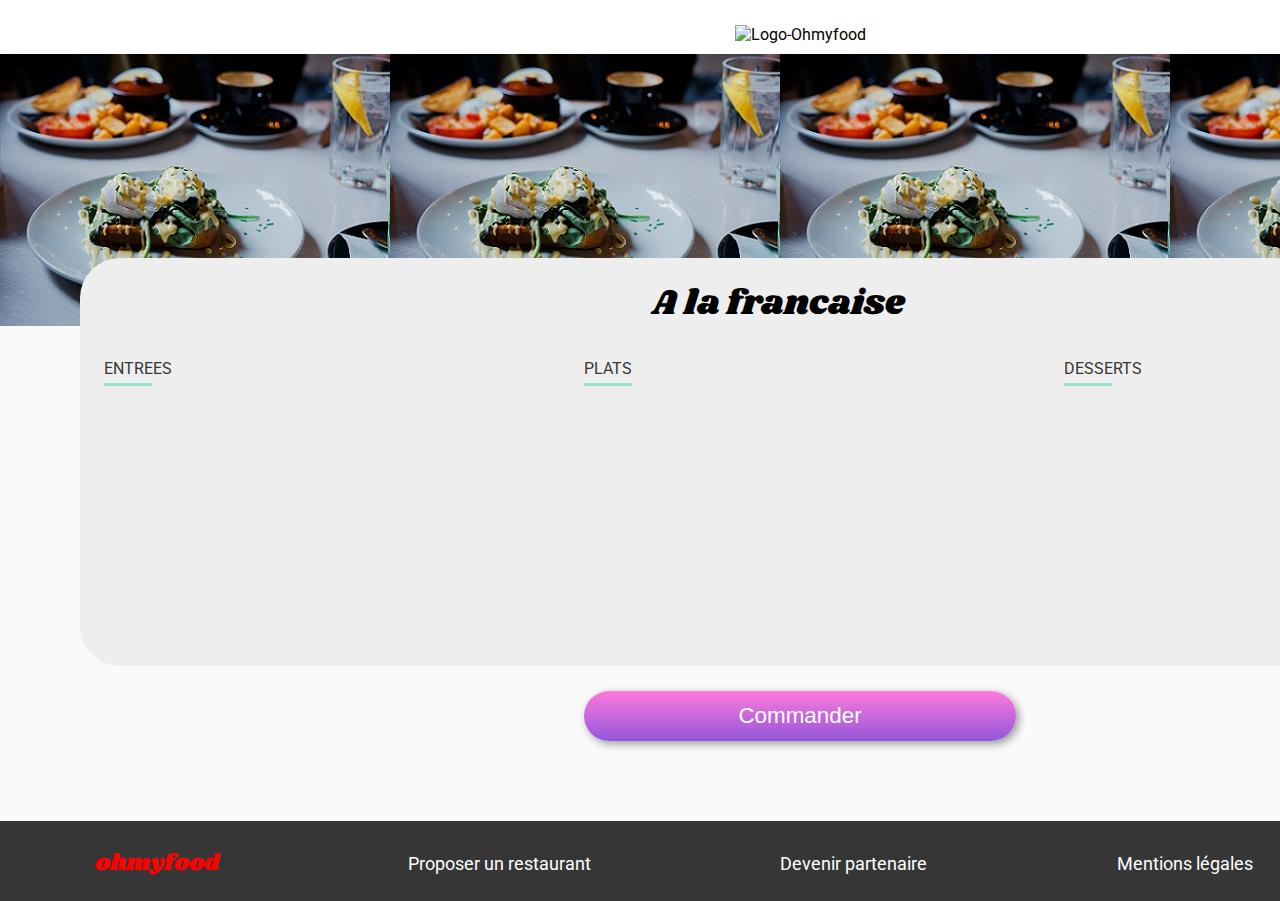
==== commit 1c8be441: "Mise en place du responsiv tablette" ====
--- a/indexmenu1.html
+++ b/indexmenu1.html
@@ -5,8 +5,9 @@
     <meta name="viewport" content="width=device-width, initial-scale=1.0">
     <link rel="preconnect" href="https://fonts.gstatic.com">
     <link href="https://fonts.googleapis.com/css2?family=Roboto&family=Shrikhand&display=swap" rel="stylesheet">
-    <link rel="stylesheet" media="all and (max-width: 767px)" href="style.css">
-    <link rel="stylesheet" media="all and (min-width: 768px)" href="styledesktop.css" />
+    <link rel="stylesheet" href="style.css" />
+    <link rel="stylesheet" media="all and (min-width: 768px)" href="styletab.css" />
+    <link rel="stylesheet" media="all and (min-width: 1260px)" href="styledesktop.css" />
     <script src="https://kit.fontawesome.com/89272632ee.js" crossorigin="anonymous"></script>
     <title>ohmyfood</title>
 </head>
@@ -29,9 +30,9 @@
                 </div>
 
                 <div>
-                    <h2>ENTREES</h2>
                     <div class="for">
                         <div class="entre">
+                            <h2>ENTREES</h2>
                             <div class="content anim">
                                 <div class="flex-grow-1">
                                     <h3>Tartare de poulpe acidulé</h3>
@@ -66,8 +67,8 @@
                             </div>
                         </div>
 
-                        <h2>PLATS</h2>
                         <div class="plats">
+                            <h2>PLATS</h2>
                             <div class="content anim">
                                 <div class="flex-grow-1">
                                     <h3>Coquilles Saint-Jacques</h3>
@@ -102,8 +103,8 @@
                             </div>
                         </div>
 
-                        <h2>DESSERTS</h2>
                         <div class="desserts">
+                            <h2>DESSERTS</h2>
                             <div class="content anim">
                                 <div class="flex-grow-1">
                                     <h3>Pétales de violettes glacés</h3>
@@ -139,7 +140,9 @@
                         </div>
                     </div>
                     
-                    <button class="button">Commander</button>
+                    <div class="btn">
+                        <button class="button">Commander</button>
+                    </div>
                 </div>
             </main>
 
--- a/style.css
+++ b/style.css
@@ -266,8 +266,6 @@
 main .sectionhead {
   height: 380px;
   margin-top: 40px;
-  display: flex;
-  flex-direction: column;
 }
 main .sectionhead h3 {
   margin-left: 5%;
@@ -349,6 +347,10 @@
   padding-top: 45px;
   margin-bottom: 20px;
   margin-left: 5%;
+}
+main .restaurants .deskflex {
+  display: flex;
+  flex-direction: column;
 }
 
 main .restaurant {
@@ -399,11 +401,13 @@
   color: #303030;
 }
 main .restaurant .new {
+  display: flex;
+  align-items: center;
+  justify-content: center;
   background: #99E2D0;
   width: 25%;
   height: 12%;
   text-align: center;
-  padding-top: 6px;
   position: absolute;
   top: 0;
   right: 0;
--- a/styletab.css
+++ b/styletab.css
@@ -0,0 +1,54 @@
+/*! minireset.css v0.0.6 | MIT License | github.com/jgthms/minireset.css */
+html, body, p, ol, ul, li, dl, dt, dd, blockquote, figure, fieldset, legend, textarea, pre, iframe, hr, h1, h2, h3, h4, h5, h6 {
+  margin: 0;
+  padding: 0;
+}
+
+h1, h2, h3, h4, h5, h6 {
+  font-size: 100%;
+  font-weight: normal;
+}
+
+ul {
+  list-style: none;
+}
+
+button, input, select, textarea {
+  margin: 0;
+}
+
+html {
+  box-sizing: border-box;
+}
+
+*, *::before, *::after {
+  box-sizing: inherit;
+}
+
+img, video {
+  height: auto;
+  max-width: 100%;
+}
+
+iframe {
+  border: 0;
+}
+
+table {
+  border-collapse: collapse;
+  border-spacing: 0;
+}
+
+td, th {
+  padding: 0;
+}
+
+td:not([align]), th:not([align]) {
+  text-align: left;
+}
+
+body p, h2, h3 {
+  color: red;
+}
+
+/*# sourceMappingURL=styletab.css.map */
--- a/styledesktop.css
+++ b/styledesktop.css
@@ -1,5 +1,198 @@
-body p, h1, h2, h3 {
-  color: red;
+/*! minireset.css v0.0.6 | MIT License | github.com/jgthms/minireset.css */
+html, body, p, ol, ul, li, dl, dt, dd, blockquote, figure, fieldset, legend, textarea, pre, iframe, hr, h1, h2, h3, h4, h5, h6 {
+  margin: 0;
+  padding: 0;
+}
+
+h1, h2, h3, h4, h5, h6 {
+  font-size: 100%;
+  font-weight: normal;
+}
+
+ul {
+  list-style: none;
+}
+
+button, input, select, textarea {
+  margin: 0;
+}
+
+html {
+  box-sizing: border-box;
+}
+
+*, *::before, *::after {
+  box-sizing: inherit;
+}
+
+img, video {
+  height: auto;
+  max-width: 100%;
+}
+
+iframe {
+  border: 0;
+}
+
+table {
+  border-collapse: collapse;
+  border-spacing: 0;
+}
+
+td, th {
+  padding: 0;
+}
+
+td:not([align]), th:not([align]) {
+  text-align: left;
+}
+
+body {
+  background: rgba(153, 226, 208, 0.7);
+}
+
+.page_complete {
+  width: 1600px;
+}
+
+/* HEADER */
+header .logo {
+  background: white;
+}
+header .localisation {
+  font-size: 1.3em;
+  padding-left: 0;
+  justify-content: center;
+}
+header .reserv button {
+  width: 30%;
+  font-size: 1.2em;
+  background: linear-gradient(#9356DC, #FF79DA);
+  margin-bottom: 30px;
+}
+
+/* MAIN */
+main .sectionhead {
+  margin-top: 0;
+  margin-bottom: 0;
+  padding-top: 60px;
+  padding-bottom: 60px;
+  height: auto;
+  background: white;
+}
+main .sectionhead h3 {
+  font-size: 1.7em;
+  margin-bottom: 20px;
+  text-decoration: underline;
+  width: 100%;
+  display: flex;
+  justify-content: center;
+  align-items: center;
+  margin-left: 0;
+}
+main .sectionhead .columns {
+  display: flex;
+  flex-direction: initial;
+  width: 100%;
+  align-items: center;
+  justify-content: center;
+}
+main .sectionhead .button {
+  width: 20%;
+}
+
+main .restaurants h2 {
+  display: flex;
+  align-items: center;
+  justify-content: center;
+  width: 100%;
+  margin-left: 0;
+  font-size: 1.7em;
+  text-decoration: underline;
+  margin-bottom: 25px;
+}
+main .restaurants .deskflex {
+  flex-direction: inherit;
+}
+main .restaurants .restaurant {
+  margin-left: 2.5%;
+  margin-right: 2.5%;
+}
+
+/* FOOTER*/
+footer .foot {
+  padding-left: 0;
+  padding-top: 25px;
+  height: 80px;
+  padding-bottom: 0;
+  flex-direction: inherit;
+  justify-content: space-around;
+  font-size: 1.2em;
+  align-items: baseline;
+}
+
+/* PAGE MENU */
+header .logo img {
+  width: 30%;
+}
+header .logo a {
+  left: 30%;
+  font-size: 2.2em;
+  top: 45px;
+}
+
+.menu .backimg {
+  background-repeat: repeat-x;
+}
+.menu .backimg .flex {
+  background: #eeeeee;
+  width: 90%;
+  margin-left: 5%;
+  padding-left: 0;
+  align-items: center;
+  justify-content: center;
+  font-size: 1.3em;
+  padding-top: 20px;
+}
+.menu .backimg .flex .coeur {
+  margin-right: 0;
+  margin-top: 0;
+  margin-left: 3%;
+}
+.menu .for {
+  display: flex;
+  width: 90%;
+  margin-left: 5%;
+  margin-right: 5%;
+  background: #eeeeee;
+  border-radius: 0 0 40px 40px;
+}
+.menu .for .content h3 {
+  color: black;
+}
+.menu .for .content p:first-child {
+  color: black;
+}
+.menu .for .entre {
+  width: 100%;
+}
+.menu .for .plats {
+  width: 100%;
+}
+.menu .for .desserts {
+  width: 100%;
+}
+.menu .btn {
+  display: flex;
+  align-items: center;
+  justify-content: center;
+  width: 90%;
+  margin-left: 5%;
+}
+.menu .btn .button {
+  width: 30%;
+  margin-left: 0;
+  font-size: 1.4em;
 }
 
 /*# sourceMappingURL=styledesktop.css.map */
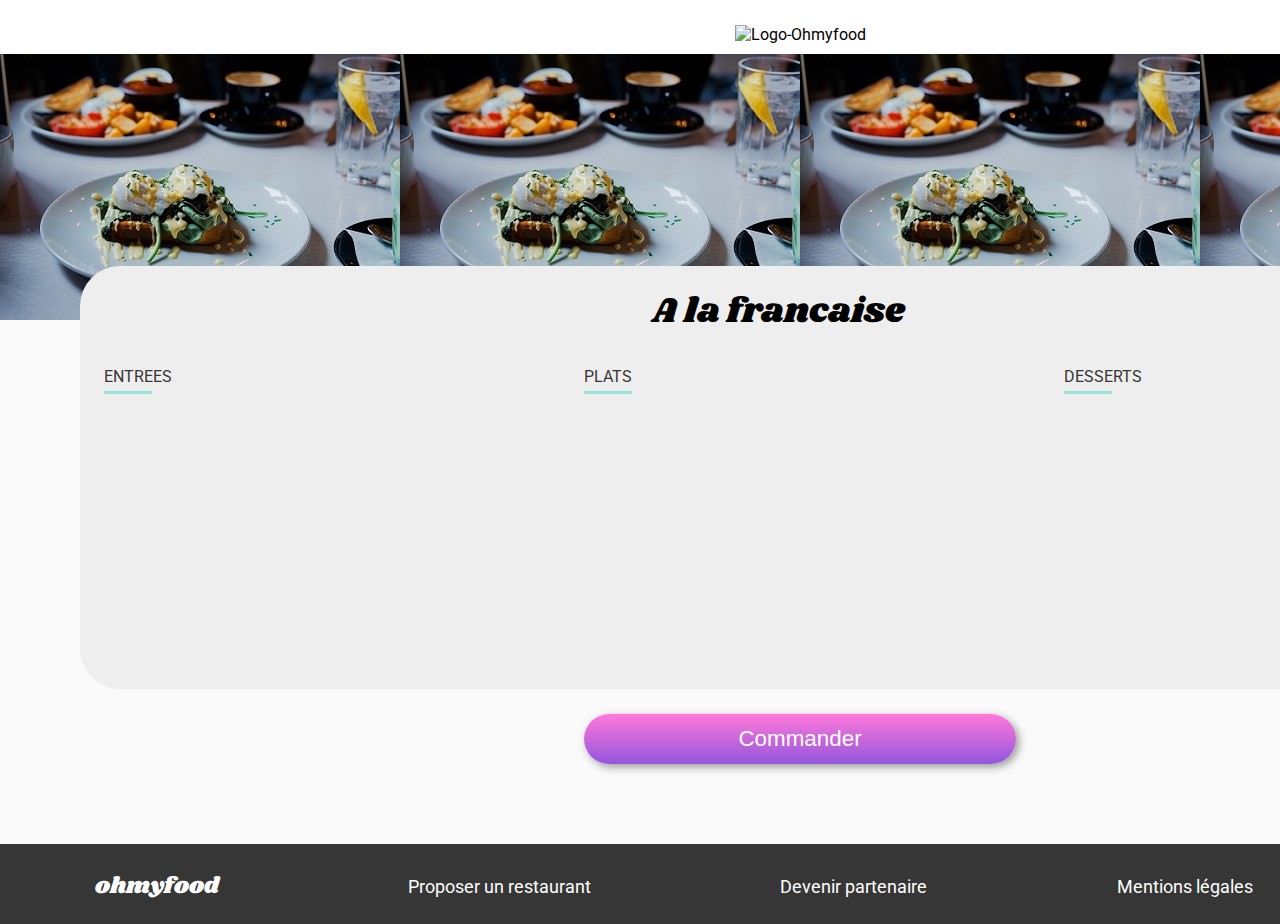
==== commit b0c392f3: "Manque que image en tablette menu" ====
--- a/indexmenu1.html
+++ b/indexmenu1.html
@@ -6,7 +6,7 @@
     <link rel="preconnect" href="https://fonts.gstatic.com">
     <link href="https://fonts.googleapis.com/css2?family=Roboto&family=Shrikhand&display=swap" rel="stylesheet">
     <link rel="stylesheet" href="style.css" />
-    <link rel="stylesheet" media="all and (min-width: 768px)" href="styletab.css" />
+    <link rel="stylesheet" media="all and (min-width: 768px)" href="styletabmenu.css" />
     <link rel="stylesheet" media="all and (min-width: 1260px)" href="styledesktop.css" />
     <script src="https://kit.fontawesome.com/89272632ee.js" crossorigin="anonymous"></script>
     <title>ohmyfood</title>
--- a/style.css
+++ b/style.css
@@ -209,7 +209,7 @@
 header a {
   position: absolute;
   left: 5%;
-  top: 25px;
+  top: 27px;
   color: #363636;
   font-size: 1.2em;
 }
@@ -221,7 +221,7 @@
   box-shadow: 0px -1px 4px #bdbdbd;
   color: #2b2b2b;
   font-size: 1em;
-  padding-left: 27%;
+  padding-left: 28%;
   font-weight: bold;
 }
 
@@ -427,7 +427,7 @@
 }
 .menu .backimg {
   background-repeat: no-repeat;
-  height: 305px;
+  height: 313px;
   position: relative;
 }
 .menu .backimg.menu1 {
@@ -445,7 +445,7 @@
 .menu .backimg .flex {
   display: flex;
   justify-content: space-between;
-  padding-top: 30px;
+  padding-top: 20px;
   position: absolute;
   bottom: 0px;
   width: 100%;
--- a/styletabmenu.css
+++ b/styletabmenu.css
@@ -0,0 +1,87 @@
+/*! minireset.css v0.0.6 | MIT License | github.com/jgthms/minireset.css */
+html, body, p, ol, ul, li, dl, dt, dd, blockquote, figure, fieldset, legend, textarea, pre, iframe, hr, h1, h2, h3, h4, h5, h6 {
+  margin: 0;
+  padding: 0;
+}
+
+h1, h2, h3, h4, h5, h6 {
+  font-size: 100%;
+  font-weight: normal;
+}
+
+ul {
+  list-style: none;
+}
+
+button, input, select, textarea {
+  margin: 0;
+}
+
+html {
+  box-sizing: border-box;
+}
+
+*, *::before, *::after {
+  box-sizing: inherit;
+}
+
+img, video {
+  height: auto;
+  max-width: 100%;
+}
+
+iframe {
+  border: 0;
+}
+
+table {
+  border-collapse: collapse;
+  border-spacing: 0;
+}
+
+td, th {
+  padding: 0;
+}
+
+td:not([align]), th:not([align]) {
+  text-align: left;
+}
+
+/* PAGE MENU */
+header {
+  width: 60%;
+  margin: auto;
+}
+header a {
+  top: 28px;
+  font-size: 1.5em;
+}
+
+.menu .backimg {
+  width: 60%;
+  margin: auto;
+}
+.menu .backimg .flex {
+  background: #ebebeb;
+}
+.menu .for {
+  width: 60%;
+  margin: auto;
+  background: #ebebeb;
+  padding-bottom: 15px;
+}
+
+/* FOOTER*/
+footer .foot {
+  padding-left: 0;
+  padding-top: 25px;
+  height: 80px;
+  padding-bottom: 0;
+  flex-direction: inherit;
+  justify-content: space-around;
+  font-size: 1.2em;
+  align-items: baseline;
+  font-size: 1.1em;
+}
+
+/*# sourceMappingURL=styletabmenu.css.map */
--- a/styledesktop.css
+++ b/styledesktop.css
@@ -47,6 +47,7 @@
   text-align: left;
 }
 
+/* PAGE ACCUEIL */
 body {
   background: rgba(153, 226, 208, 0.7);
 }
@@ -56,6 +57,14 @@
 }
 
 /* HEADER */
+header {
+  width: 100%;
+  margin: inherit;
+}
+header .logo, header .localisation, header .reserv {
+  width: 100%;
+  margin: inherit;
+}
 header .logo {
   background: white;
 }
@@ -79,6 +88,8 @@
   padding-bottom: 60px;
   height: auto;
   background: white;
+  width: 100%;
+  margin: inherit;
 }
 main .sectionhead h3 {
   font-size: 1.7em;
@@ -113,6 +124,9 @@
 }
 main .restaurants .deskflex {
   flex-direction: inherit;
+}
+main .restaurants .deskflex .tab1, main .restaurants .deskflex .tab2 {
+  margin-right: 0;
 }
 main .restaurants .restaurant {
   margin-left: 2.5%;
@@ -143,6 +157,8 @@
 
 .menu .backimg {
   background-repeat: repeat-x;
+  width: 100%;
+  margin: inherit;
 }
 .menu .backimg .flex {
   background: #eeeeee;
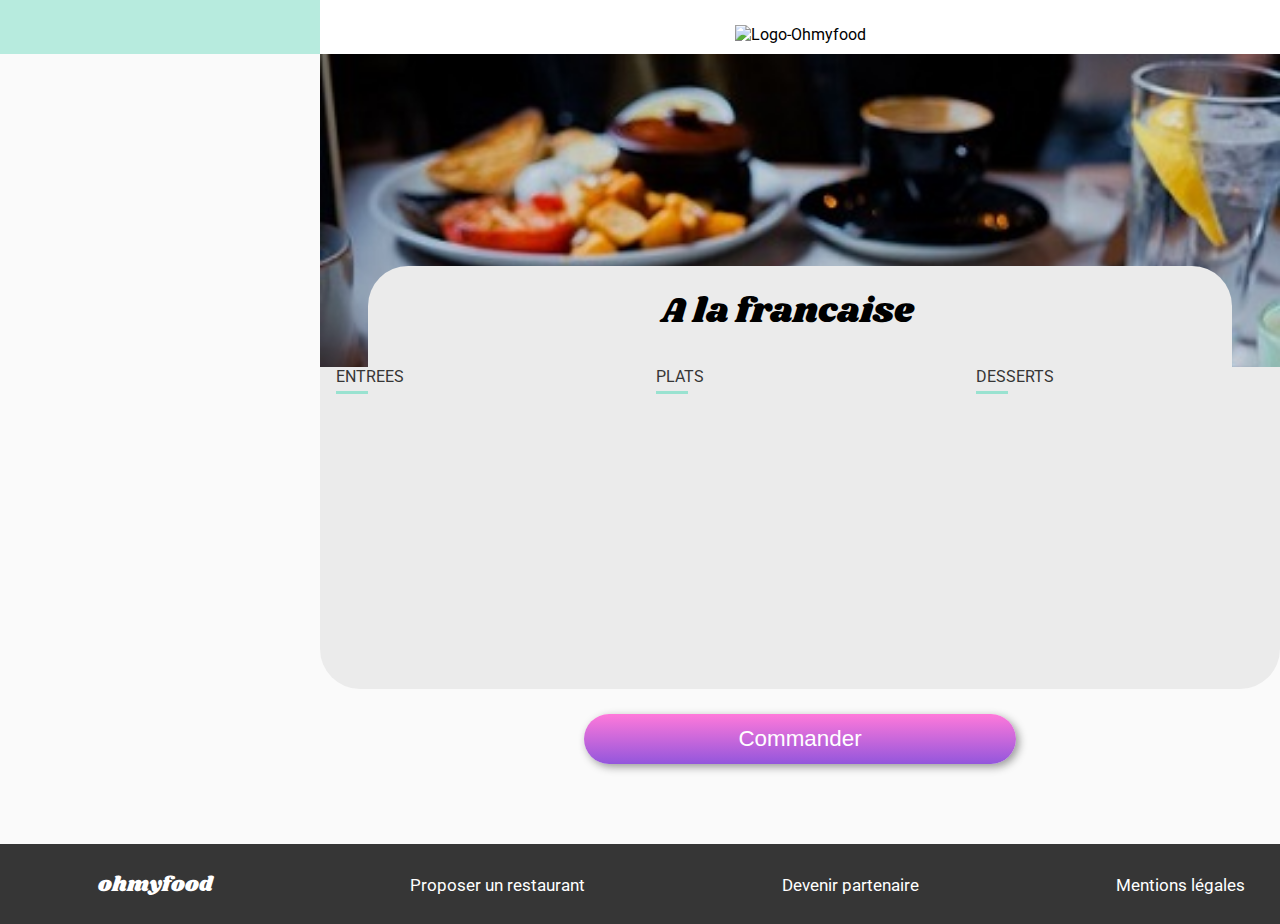
==== commit 6f60e8c9: "Manque que degrader coeur et git ignore apres fini" ====
--- a/indexmenu1.html
+++ b/indexmenu1.html
@@ -6,8 +6,6 @@
     <link rel="preconnect" href="https://fonts.gstatic.com">
     <link href="https://fonts.googleapis.com/css2?family=Roboto&family=Shrikhand&display=swap" rel="stylesheet">
     <link rel="stylesheet" href="style.css" />
-    <link rel="stylesheet" media="all and (min-width: 768px)" href="styletabmenu.css" />
-    <link rel="stylesheet" media="all and (min-width: 1260px)" href="styledesktop.css" />
     <script src="https://kit.fontawesome.com/89272632ee.js" crossorigin="anonymous"></script>
     <title>ohmyfood</title>
 </head>
@@ -25,7 +23,7 @@
                 <div class="backimg menu1">
                     <div class="flex">
                         <h1>A la francaise</h1>
-                        <div class="coeur"><i class="far fa-heart"></i></div>
+                        <div tabindex="1" class="coeur"><i class="far fa-heart"></i></div>
                     </div>
                 </div>
 
@@ -33,7 +31,7 @@
                     <div class="for">
                         <div class="entre">
                             <h2>ENTREES</h2>
-                            <div class="content anim">
+                            <div tabindex="1" class="content anim">
                                 <div class="flex-grow-1">
                                     <h3>Tartare de poulpe acidulé</h3>
                                     <div class="title">
@@ -44,7 +42,7 @@
                                 <div class="check"><i class="fas fa-check-circle"></i></div>
                             </div>
 
-                            <div class="content anim">
+                            <div tabindex="1" class="content anim">
                                 <div class="flex-grow-1">
                                     <h3>Veloutté de légumes d'antan</h3>
                                     <div class="title">
@@ -55,7 +53,7 @@
                                 <div class="check"><i class="fas fa-check-circle"></i></div>
                             </div>
 
-                            <div class="content anim">
+                            <div tabindex="1" class="content anim">
                                 <div class="flex-grow-1">
                                     <h3>Soupe à l'oignon</h3>
                                     <div class="title">
@@ -69,7 +67,7 @@
 
                         <div class="plats">
                             <h2>PLATS</h2>
-                            <div class="content anim">
+                            <div tabindex="1" class="content anim">
                                 <div class="flex-grow-1">
                                     <h3>Coquilles Saint-Jacques</h3>
                                     <div class="title">
@@ -80,7 +78,7 @@
                                 <div class="check"><i class="fas fa-check-circle"></i></div>
                             </div>
 
-                            <div class="content anim">
+                            <div tabindex="1" class="content anim">
                                 <div class="flex-grow-1">
                                     <h3>Magret de canard</h3>
                                     <div class="title">
@@ -91,7 +89,7 @@
                                 <div class="check"><i class="fas fa-check-circle"></i></div>
                             </div>
 
-                            <div class="content anim">
+                            <div tabindex="1" class="content anim">
                                 <div class="flex-grow-1">
                                     <h3>Pigeonneau d'Ille-et-Vilaine</h3>
                                     <div class="title">
@@ -105,7 +103,7 @@
 
                         <div class="desserts">
                             <h2>DESSERTS</h2>
-                            <div class="content anim">
+                            <div tabindex="1" class="content anim">
                                 <div class="flex-grow-1">
                                     <h3>Pétales de violettes glacés</h3>
                                     <div class="title">
@@ -116,7 +114,7 @@
                                 <div class="check"><i class="fas fa-check-circle"></i></div>
                             </div>
 
-                            <div class="content anim">
+                            <div tabindex="1" class="content anim">
                                 <div class="flex-grow-1">
                                     <h3>Fondant au chocolat</h3>
                                     <div class="title">
@@ -127,7 +125,7 @@
                                 <div class="check"><i class="fas fa-check-circle"></i></div>
                             </div>
 
-                            <div class="content anim">
+                            <div tabindex="1" class="content anim">
                                 <div class="flex-grow-1">
                                     <h3>Millefeuille croustillant</h3>
                                     <div class="title">
--- a/style.css
+++ b/style.css
@@ -426,6 +426,7 @@
   background: #fafafa;
 }
 .menu .backimg {
+  background-size: cover;
   background-repeat: no-repeat;
   height: 313px;
   position: relative;
@@ -463,7 +464,7 @@
   margin-right: 30px;
   font-size: 1.6em;
 }
-.menu .backimg .fa-heart:active::before {
+.menu .backimg .coeur:focus .fa-heart {
   color: rgba(147, 86, 220, 0.9);
   font-weight: bold;
   cursor: pointer;
@@ -581,10 +582,10 @@
   color: white;
   font-size: 1.4em;
 }
-.menu .content:active .check {
+.menu .content:focus .check {
   width: 55px;
 }
-.menu .content:active .check i {
+.menu .content:focus .check i {
   transform: rotateZ(360deg);
 }
 .menu .content .title {
@@ -634,4 +635,227 @@
   font-size: 0.9em;
 }
 
+@media all and (min-width: 1260px) {
+  /* PAGE ACCUEIL */
+  body {
+    background: rgba(153, 226, 208, 0.7);
+  }
+
+  .page_complete {
+    width: 1600px;
+  }
+
+  /* HEADER */
+  header {
+    width: 100%;
+    margin: inherit;
+  }
+  header .logo, header .localisation, header .reserv {
+    width: 100%;
+    margin: inherit;
+  }
+  header .logo {
+    background: white;
+  }
+  header .localisation {
+    font-size: 1.3em;
+    padding-left: 0;
+    justify-content: center;
+  }
+  header .reserv button {
+    width: 30%;
+    font-size: 1.2em;
+    background: linear-gradient(#9356DC, #FF79DA);
+    margin-bottom: 30px;
+  }
+
+  /* MAIN */
+  main .sectionhead {
+    margin-top: 0;
+    margin-bottom: 0;
+    padding-top: 60px;
+    padding-bottom: 60px;
+    height: auto;
+    background: white;
+    width: 100%;
+    margin: inherit;
+  }
+  main .sectionhead h3 {
+    font-size: 1.7em;
+    margin-bottom: 20px;
+    text-decoration: underline;
+    width: 100%;
+    display: flex;
+    justify-content: center;
+    align-items: center;
+    margin-left: 0;
+  }
+  main .sectionhead .columns {
+    display: flex;
+    flex-direction: initial;
+    width: 100%;
+    align-items: center;
+    justify-content: center;
+  }
+  main .sectionhead .button {
+    width: 20%;
+  }
+
+  main .restaurants h2 {
+    display: flex;
+    align-items: center;
+    justify-content: center;
+    width: 100%;
+    margin-left: 0;
+    font-size: 1.7em;
+    text-decoration: underline;
+    margin-bottom: 25px;
+  }
+  main .restaurants .deskflex {
+    flex-direction: inherit;
+  }
+  main .restaurants .deskflex .tab1, main .restaurants .deskflex .tab2 {
+    margin-right: 0;
+  }
+  main .restaurants .restaurant {
+    margin-left: 2.5%;
+    margin-right: 2.5%;
+  }
+
+  /* FOOTER*/
+  footer .foot {
+    padding-left: 0;
+    padding-top: 25px;
+    height: 80px;
+    padding-bottom: 0;
+    flex-direction: inherit;
+    justify-content: space-around;
+    font-size: 1.2em;
+    align-items: baseline;
+  }
+
+  /* PAGE MENU */
+  header .logo img {
+    width: 30%;
+  }
+  header .logo a {
+    left: 30%;
+    font-size: 2.2em;
+    top: 45px;
+  }
+
+  .menu .backimg {
+    background-repeat: repeat-x;
+    width: 100%;
+    margin: inherit;
+  }
+  .menu .backimg .flex {
+    background: #eeeeee;
+    width: 90%;
+    margin-left: 5%;
+    padding-left: 0;
+    align-items: center;
+    justify-content: center;
+    font-size: 1.3em;
+    padding-top: 20px;
+  }
+  .menu .backimg .flex .coeur {
+    margin-right: 0;
+    margin-top: 0;
+    margin-left: 3%;
+  }
+  .menu .for {
+    display: flex;
+    width: 90%;
+    margin-left: 5%;
+    margin-right: 5%;
+    background: #eeeeee;
+    border-radius: 0 0 40px 40px;
+  }
+  .menu .for .content h3 {
+    color: black;
+  }
+  .menu .for .content p:first-child {
+    color: black;
+  }
+  .menu .for .entre {
+    width: 100%;
+  }
+  .menu .for .plats {
+    width: 100%;
+  }
+  .menu .for .desserts {
+    width: 100%;
+  }
+  .menu .btn {
+    display: flex;
+    align-items: center;
+    justify-content: center;
+    width: 90%;
+    margin-left: 5%;
+  }
+  .menu .btn .button {
+    width: 30%;
+    margin-left: 0;
+    font-size: 1.4em;
+  }
+}
+@media all and (min-width: 768px) {
+  /* PAGE ACCUEIL */
+  header .localisation {
+    padding-left: 39%;
+  }
+  header a {
+    top: 35px;
+    font-size: 1.5em;
+  }
+
+  .sectionhead {
+    width: 70%;
+    margin: auto;
+  }
+
+  .restaurants .deskflex .tab1, .restaurants .deskflex .tab2 {
+    display: flex;
+    margin-right: 5%;
+  }
+
+  /* PAGE MENU */
+  header {
+    width: 60%;
+    margin: auto;
+  }
+  header a {
+    top: 28px;
+    font-size: 1.5em;
+  }
+
+  .menu .backimg {
+    width: 60%;
+    margin: auto;
+  }
+  .menu .backimg .flex {
+    background: #ebebeb;
+  }
+  .menu .for {
+    width: 60%;
+    margin: auto;
+    background: #ebebeb;
+    padding-bottom: 15px;
+  }
+
+  /* FOOTER*/
+  footer .foot {
+    padding-left: 0;
+    padding-top: 25px;
+    height: 80px;
+    padding-bottom: 0;
+    flex-direction: inherit;
+    justify-content: space-around;
+    font-size: 1.2em;
+    align-items: baseline;
+    font-size: 1.1em;
+  }
+}
+
 /*# sourceMappingURL=style.css.map */
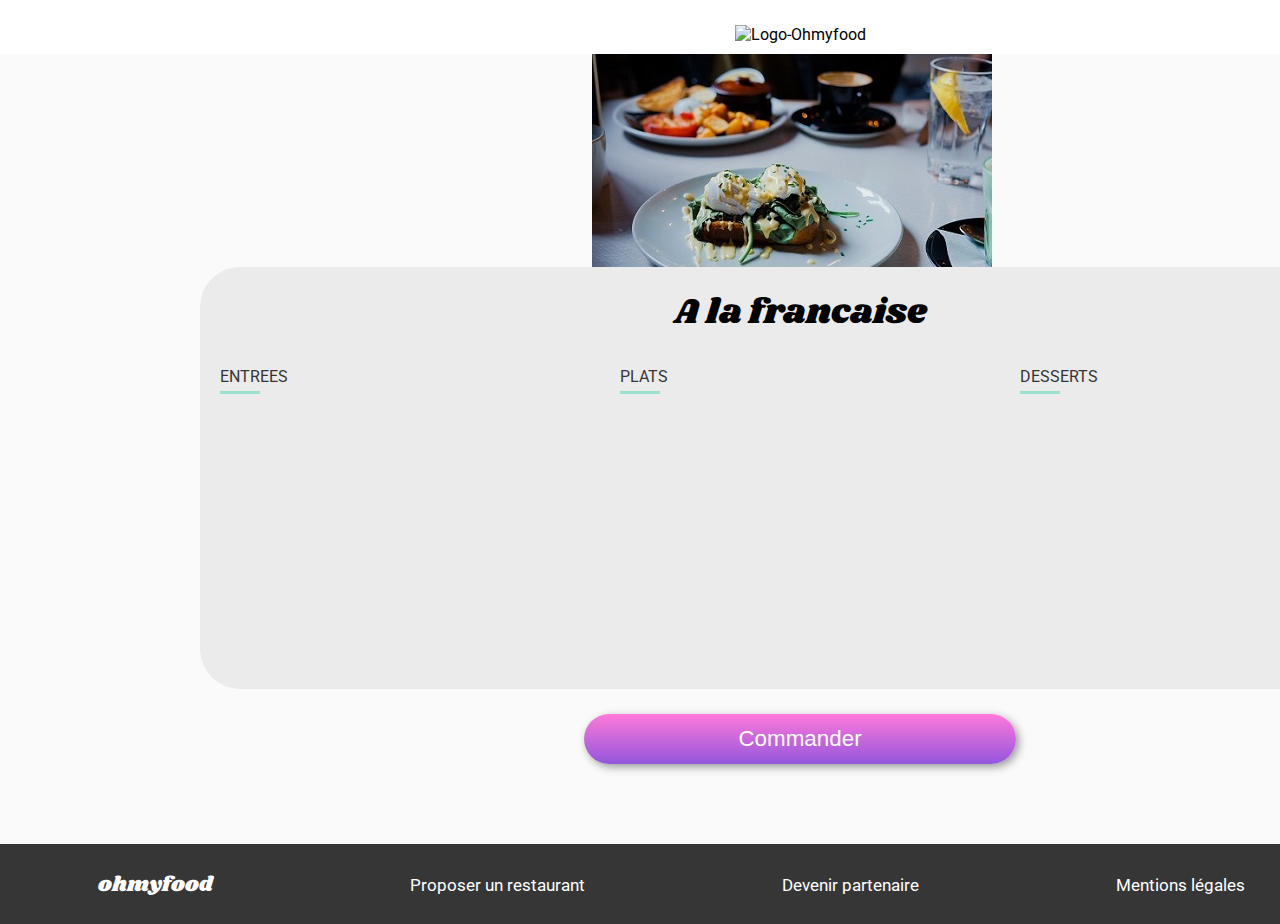
==== commit 4ae10dfc: "Corige apre soutenance" ====
--- a/indexmenu1.html
+++ b/indexmenu1.html
@@ -23,7 +23,10 @@
                 <div class="backimg menu1">
                     <div class="flex">
                         <h1>A la francaise</h1>
-                        <div tabindex="1" class="coeur"><i class="far fa-heart"></i></div>
+                        <div  class="parent">
+                            <div tabindex="1" class="coeur"><i class="far fa-heart"></i></div>
+                            <div tabindex="1" class=" coeur coeur2"><i class="far fa-heart"></i></div>
+                        </div>
                     </div>
                 </div>
 
--- a/style.css
+++ b/style.css
@@ -221,8 +221,9 @@
   box-shadow: 0px -1px 4px #bdbdbd;
   color: #2b2b2b;
   font-size: 1em;
-  padding-left: 28%;
-  font-weight: bold;
+  font-weight: bold;
+  justify-content: center;
+  padding-right: 15px;
 }
 
 header .fa-map-marker-alt {
@@ -381,11 +382,10 @@
   font-size: 1.6em;
   margin-top: 20px;
 }
-main .restaurant .content .fa-heart:active::before {
-  color: rgba(147, 86, 220, 0.9);
+main .restaurant .content .coeur:hover .fa-heart {
   font-weight: bold;
   cursor: pointer;
-  transition: color 0.3s ease-out;
+  background-position: left bottom;
 }
 main .restaurant .content .title {
   margin-left: 15px;
@@ -459,16 +459,30 @@
   font-size: 1.7em;
   font-family: "Shrikhand", cursive;
 }
-.menu .backimg .coeur {
+.menu .backimg .parent {
+  position: relative;
+}
+.menu .backimg .parent .coeur {
   margin-top: 5px;
   margin-right: 30px;
   font-size: 1.6em;
 }
-.menu .backimg .coeur:focus .fa-heart {
-  color: rgba(147, 86, 220, 0.9);
+.menu .backimg .parent .coeur:focus .fa-heart {
   font-weight: bold;
   cursor: pointer;
-  transition: color 0.3s ease-out;
+  background-position: left bottom;
+}
+.menu .backimg .parent .coeur2 {
+  position: absolute;
+  top: 0;
+  height: 0;
+  background: -webkit-linear-gradient(#9356dc, #ff79da);
+  -webkit-background-clip: text;
+  -webkit-text-fill-color: transparent;
+  transition: all 1s;
+}
+.menu .backimg .parent .coeur2:focus {
+  height: 34px;
 }
 .menu h2 {
   margin-left: 5%;
@@ -559,6 +573,7 @@
 }
 .menu .content .flex-grow-1 {
   flex-grow: 1;
+  position: relative;
 }
 .menu .content h3 {
   font-weight: bold;
@@ -594,6 +609,9 @@
   padding-left: 10px;
   padding-top: 5px;
   font-size: 0.95em;
+  position: absolute;
+  left: 0;
+  width: 100%;
 }
 .menu .content p:first-child {
   overflow: hidden;
@@ -742,27 +760,44 @@
     left: 30%;
     font-size: 2.2em;
     top: 45px;
+    right: inherit;
   }
 
   .menu .backimg {
-    background-repeat: repeat-x;
     width: 100%;
     margin: inherit;
+    background-size: inherit;
+  }
+  .menu .backimg.menu1, .menu .backimg.menu2, .menu .backimg.menu3, .menu .backimg.menu4 {
+    margin-left: 37%;
   }
   .menu .backimg .flex {
     background: #eeeeee;
-    width: 90%;
-    margin-left: 5%;
     padding-left: 0;
     align-items: center;
     justify-content: center;
     font-size: 1.3em;
     padding-top: 20px;
-  }
-  .menu .backimg .flex .coeur {
+    left: -392px;
+  }
+  .menu .backimg .parent {
+    position: relative;
+  }
+  .menu .backimg .parent .coeur {
     margin-right: 0;
     margin-top: 0;
     margin-left: 3%;
+  }
+  .menu .backimg .parent .coeur:hover .fa-heart {
+    font-weight: bold;
+    cursor: pointer;
+    background-position: left bottom;
+  }
+  .menu .backimg .parent .coeur2 {
+    position: absolute;
+  }
+  .menu .backimg .parent .coeur2:hover {
+    height: 34px;
   }
   .menu .for {
     display: flex;
@@ -778,6 +813,12 @@
   .menu .for .content p:first-child {
     color: black;
   }
+  .menu .for .content:hover .check {
+    width: 55px;
+  }
+  .menu .for .content:hover .check i {
+    transform: rotateZ(360deg);
+  }
   .menu .for .entre {
     width: 100%;
   }
@@ -802,13 +843,14 @@
 }
 @media all and (min-width: 768px) {
   /* PAGE ACCUEIL */
-  header .localisation {
-    padding-left: 39%;
-  }
   header a {
     top: 35px;
     font-size: 1.5em;
   }
+  header .localisation {
+    font-size: 1.5em;
+    padding-right: 35px;
+  }
 
   .sectionhead {
     width: 70%;
@@ -821,27 +863,36 @@
   }
 
   /* PAGE MENU */
-  header {
-    width: 60%;
-    margin: auto;
-  }
   header a {
-    top: 28px;
-    font-size: 1.5em;
+    top: 35px;
+    font-size: 1.7em;
+    right: 480px;
   }
 
   .menu .backimg {
-    width: 60%;
+    width: 75%;
     margin: auto;
   }
   .menu .backimg .flex {
     background: #ebebeb;
+    bottom: -1px;
+  }
+  .menu .backimg .coeur:focus .fa-heart {
+    font-weight: bold;
+    cursor: pointer;
+    background-position: left bottom;
   }
   .menu .for {
-    width: 60%;
+    width: 75%;
     margin: auto;
     background: #ebebeb;
     padding-bottom: 15px;
+  }
+  .menu .for .content:focus .check {
+    width: 55px;
+  }
+  .menu .for .content:focus .check i {
+    transform: rotateZ(360deg);
   }
 
   /* FOOTER*/
